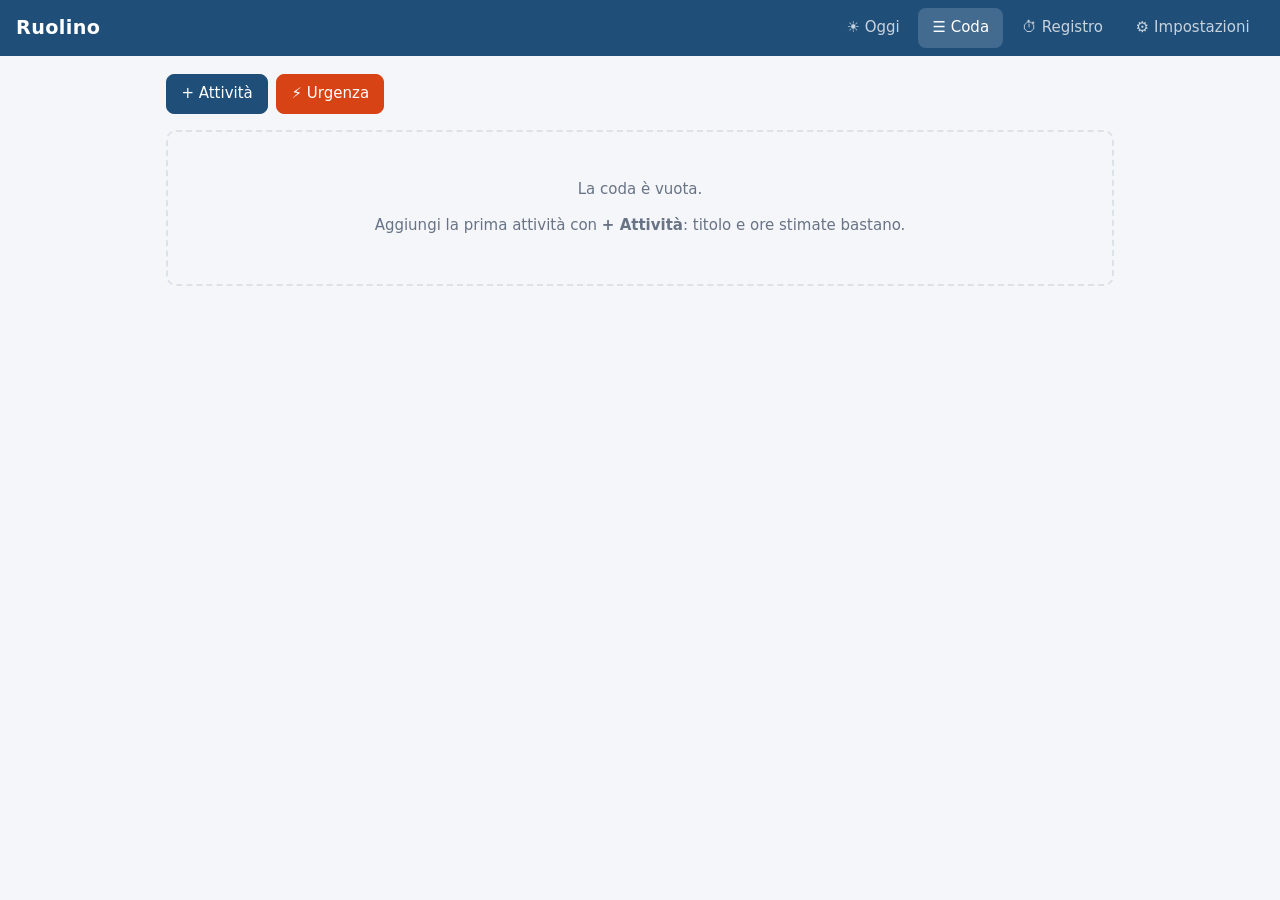
==== index.html @ 9492f5d6 "Fase 1: MVP locale di Ruolino Coda di lavoro con capacità giornaliera e scheduler che prevede inizio" ====
<!doctype html>
<html lang="it">
<head>
  <meta charset="utf-8" />
  <meta name="viewport" content="width=device-width, initial-scale=1, viewport-fit=cover" />
  <meta name="theme-color" content="#1f4e79" />
  <meta name="description" content="Ruolino: pianificazione personale delle attività con previsione delle date di fine." />
  <title>Ruolino</title>
  <link rel="icon" href="icons/icona.svg" type="image/svg+xml" />
  <link rel="stylesheet" href="css/app.css" />
</head>
<body>
  <div id="app"><p class="caricamento">Caricamento…</p></div>
  <noscript>Ruolino richiede JavaScript attivo.</noscript>
  <script type="module" src="js/app.js"></script>
</body>
</html>
---- css/app.css ----
/* =============================================================================
   app.css — Stile di Ruolino. Nessun framework: variabili CSS per i colori
   (tema chiaro e scuro automatico), layout responsive con un solo punto di
   rottura a 720px (telefono: navigazione in basso; portatile: in alto).
   ============================================================================= */

:root {
  --sfondo: #f4f6f9;
  --carta: #ffffff;
  --testo: #1c2430;
  --muto: #687385;
  --bordo: #dde2ea;
  --primario: #1f4e79;
  --primario-chiaro: #e5eef7;
  --ok: #2e7d4f;
  --ok-chiaro: #e3f3e9;
  --tardi: #c62828;
  --tardi-chiaro: #fdecec;
  --avviso: #b26a00;
  --avviso-chiaro: #fff4e0;
  --urgenza: #d84315;
  --ombra: 0 1px 3px rgba(20, 30, 50, 0.08), 0 1px 2px rgba(20, 30, 50, 0.04);
  --raggio: 10px;
  color-scheme: light;
}

@media (prefers-color-scheme: dark) {
  :root {
    --sfondo: #12161c;
    --carta: #1b2129;
    --testo: #e4e8ee;
    --muto: #95a0b0;
    --bordo: #2c3440;
    --primario: #6ea8dc;
    --primario-chiaro: #1d2b3a;
    --ok: #5cc28a;
    --ok-chiaro: #17291f;
    --tardi: #ff6b6b;
    --tardi-chiaro: #3a1c1f;
    --avviso: #f0a84a;
    --avviso-chiaro: #33281a;
    --urgenza: #ff8a5c;
    --ombra: none;
    color-scheme: dark;
  }
}

* { box-sizing: border-box; }
html { -webkit-text-size-adjust: 100%; }
body {
  margin: 0;
  background: var(--sfondo);
  color: var(--testo);
  font: 15px/1.45 system-ui, -apple-system, "Segoe UI", Roboto, sans-serif;
}
h1, h2, h3 { line-height: 1.2; }
h2 { font-size: 1.15rem; margin: 1.4rem 0 0.6rem; }
h3 { font-size: 0.95rem; margin: 1.3rem 0 0.5rem; color: var(--muto); text-transform: uppercase; letter-spacing: 0.04em; }
h3 small { text-transform: none; letter-spacing: 0; font-weight: normal; }
code { font-size: 0.9em; }
.caricamento { text-align: center; color: var(--muto); margin-top: 30vh; }

/* ---------- Controlli ---------- */
button, .bottone {
  font: inherit;
  border: 1px solid var(--bordo);
  background: var(--carta);
  color: var(--testo);
  border-radius: 8px;
  padding: 0.5rem 0.9rem;
  cursor: pointer;
  min-height: 40px;
  display: inline-flex;
  align-items: center;
  gap: 0.3rem;
}
button:disabled { opacity: 0.45; cursor: default; }
button.pri { background: var(--primario); border-color: var(--primario); color: #fff; }
button.ok { background: var(--ok); border-color: var(--ok); color: #fff; }
button.urg { background: var(--urgenza); border-color: var(--urgenza); color: #fff; }
button.pericolo { color: var(--tardi); border-color: var(--tardi); background: transparent; }
button.link { border: none; background: none; color: var(--primario); padding: 0.3rem 0; min-height: 0; }
button.icona { padding: 0.3rem 0.55rem; min-height: 34px; background: transparent; border-color: transparent; color: var(--muto); }
button.icona:hover:not(:disabled) { background: var(--primario-chiaro); color: var(--testo); }
button.elimina:hover { color: var(--tardi) !important; }
@media (prefers-color-scheme: dark) {
  button.pri, button.ok, button.urg { color: #10151b; }
}

input, select, textarea {
  font: inherit;
  color: var(--testo);
  background: var(--carta);
  border: 1px solid var(--bordo);
  border-radius: 8px;
  padding: 0.45rem 0.6rem;
  min-height: 40px;
  width: 100%;
}
input:focus, select:focus, textarea:focus { outline: 2px solid var(--primario); outline-offset: -1px; }
input[type="checkbox"] { width: 20px; height: 20px; min-height: 0; accent-color: var(--primario); flex: none; }
textarea { resize: vertical; }
label { display: flex; flex-direction: column; gap: 0.2rem; font-size: 0.85rem; color: var(--muto); }
label.check { flex-direction: row; align-items: center; gap: 0.5rem; color: var(--testo); font-size: 0.95rem; }
.muto { color: var(--muto); }
.ok { color: var(--ok); }
.tardi { color: var(--tardi); }
.avviso { color: var(--avviso); }

.chip {
  display: inline-block;
  font-size: 0.72rem;
  padding: 0.05rem 0.45rem;
  border-radius: 99px;
  background: var(--primario-chiaro);
  color: var(--primario);
  font-weight: 500;
  white-space: nowrap;
  vertical-align: middle;
}
.chip.cat { background: transparent; border: 1px solid var(--bordo); color: var(--muto); }
.chip.stato-doing { background: var(--ok-chiaro); color: var(--ok); }
.chip.piano { background: var(--ok-chiaro); color: var(--ok); }

.barra { height: 5px; background: var(--bordo); border-radius: 3px; overflow: hidden; margin-top: 0.35rem; }
.barra > div { height: 100%; background: var(--primario); border-radius: 3px; }

.slitta { font-size: 0.72rem; font-weight: 600; margin-left: 0.25rem; padding: 0 0.3rem; border-radius: 4px; }
.slitta.peggio { background: var(--tardi-chiaro); color: var(--tardi); }
.slitta.meglio { background: var(--ok-chiaro); color: var(--ok); }

/* ---------- Struttura ---------- */
.testata {
  position: sticky; top: 0; z-index: 10;
  display: flex; align-items: center; gap: 1rem;
  padding: 0.5rem 1rem;
  background: var(--primario);
  color: #fff;
}
@media (prefers-color-scheme: dark) { .testata { background: #182638; } }
.testata h1 { font-size: 1.2rem; margin: 0; letter-spacing: 0.02em; }
.nav { display: flex; gap: 0.25rem; margin-left: auto; }
.nav button { background: transparent; border: none; color: rgba(255, 255, 255, 0.75); }
.nav button.attivo { background: rgba(255, 255, 255, 0.16); color: #fff; }
main { max-width: 980px; margin: 0 auto; padding: 0.5rem 1rem 6rem; }

/* Telefono: navigazione fissa in basso, come un'app. */
@media (max-width: 720px) {
  .testata { justify-content: center; padding-top: calc(0.5rem + env(safe-area-inset-top)); }
  .nav {
    position: fixed; left: 0; right: 0; bottom: 0; margin: 0;
    background: var(--carta); border-top: 1px solid var(--bordo);
    padding-bottom: env(safe-area-inset-bottom);
    justify-content: space-around;
  }
  .nav button { flex-direction: column; gap: 0; font-size: 0.72rem; color: var(--muto); flex: 1; border-radius: 0; min-height: 56px; }
  .nav button.attivo { background: transparent; color: var(--primario); }
  .nav-icona { font-size: 1.25rem; line-height: 1.2; }
  main { padding-bottom: 8rem; padding-left: 0.6rem; padding-right: 0.6rem; }
}

.banner {
  display: flex; flex-wrap: wrap; align-items: center; gap: 0.6rem; justify-content: space-between;
  background: var(--avviso-chiaro); color: var(--testo);
  border: 1px solid var(--avviso); border-radius: var(--raggio);
  padding: 0.6rem 0.8rem; margin: 0.6rem 0;
}
.banner.errore { background: var(--tardi-chiaro); border-color: var(--tardi); }

.barra-strumenti { display: flex; gap: 0.5rem; margin: 0.6rem 0; }
.riepilogo { display: flex; flex-wrap: wrap; gap: 0.3rem 1.1rem; color: var(--muto); font-size: 0.88rem; margin: 0.5rem 0 0.7rem; }
.riepilogo b { color: var(--testo); }
.riepilogo .tardi b { color: var(--tardi); }
.vuoto-grande { text-align: center; color: var(--muto); padding: 2rem 1rem; border: 2px dashed var(--bordo); border-radius: var(--raggio); margin: 1rem 0; }
.azioni { display: flex; gap: 0.5rem; justify-content: flex-end; flex-wrap: wrap; }
.azioni.sinistra { justify-content: flex-start; }
.messaggio { color: var(--ok); }
.spazio { flex: 1; }

/* ---------- Inserimento rapido ---------- */
.rapido {
  background: var(--carta); border: 1px solid var(--bordo); border-radius: var(--raggio);
  padding: 0.8rem; margin-bottom: 0.8rem; display: flex; flex-direction: column; gap: 0.6rem; box-shadow: var(--ombra);
}
.rapido.urgenza { border-color: var(--urgenza); border-width: 2px; }
.rapido-titolo { font-weight: 600; font-size: 0.9rem; }
.rapido.urgenza .rapido-titolo { color: var(--urgenza); }
.riga-campi { display: flex; gap: 0.6rem; }
.riga-campi > * { flex: 1; }
.campo-titolo { font-size: 1.05rem; }

/* ---------- Coda ---------- */
.coda, .sotto, .fatte, .lista-sotto, .registrazioni, .voci-registro, .piano-oggi, .avvisi, .prossimi, .eccezioni {
  list-style: none; margin: 0; padding: 0;
}
.riga {
  background: var(--carta); border: 1px solid var(--bordo); border-left: 4px solid var(--bordo);
  border-radius: var(--raggio); margin-bottom: 0.45rem; box-shadow: var(--ombra);
}
.riga.stato-doing { border-left-color: var(--ok); }
.riga.stato-paused { opacity: 0.7; border-left-style: dashed; }
.riga.in-ritardo { border-left-color: var(--tardi); background: linear-gradient(90deg, var(--tardi-chiaro), var(--carta) 40%); }
.riga-princ { display: flex; align-items: center; gap: 0.5rem; padding: 0.55rem 0.4rem 0.55rem 0.2rem; }
.maniglia {
  cursor: grab; color: var(--muto); padding: 0.5rem 0.45rem; user-select: none; touch-action: none;
  font-size: 1.35rem; line-height: 1; flex: none; border-radius: 6px;
}
.maniglia:hover { background: var(--primario-chiaro); }
.pos { color: var(--muto); font-size: 0.8rem; width: 1.4rem; text-align: right; flex: none; }
.riga-corpo { flex: 1; min-width: 0; cursor: pointer; }
.riga .titolo { font-weight: 600; display: flex; flex-wrap: wrap; align-items: center; gap: 0.35rem; overflow-wrap: anywhere; }
.dettagli { font-size: 0.82rem; color: var(--muto); display: flex; flex-wrap: wrap; gap: 0 0.4rem; margin-top: 0.1rem; }
.dettagli b { color: var(--testo); }
.motivo { color: var(--avviso); }
.fine { text-align: right; flex: none; min-width: 6.5rem; cursor: pointer; }
.fine .data { font-weight: 600; white-space: nowrap; }
.fine .scad, .fine .inizio { font-size: 0.78rem; color: var(--muto); white-space: nowrap; }
.fine .scad.tardi { color: var(--tardi); font-weight: 600; }
.data.tardi { color: var(--tardi); }
.espandi { flex: none; width: 3rem; justify-content: center; padding: 0.3rem; font-size: 0.8rem; color: var(--muto); background: transparent; }
.espandi.vuoto { display: inline-block; }
.sotto { border-top: 1px solid var(--bordo); padding: 0.3rem 0.6rem 0.4rem 3.2rem; }
.sotto li { display: flex; gap: 0.5rem; align-items: baseline; padding: 0.2rem 0; font-size: 0.88rem; cursor: pointer; }
.sotto .titolo { flex: 1; font-weight: normal; }
.sotto .ore, .sotto .data { color: var(--muto); font-size: 0.8rem; white-space: nowrap; }
.sotto .stato-done .titolo { text-decoration: line-through; color: var(--muto); }
.spunta { color: var(--muto); width: 1rem; }
.trascina-fantasma { opacity: 0.35; }
.trascina-scelto { box-shadow: 0 6px 20px rgba(0, 0, 0, 0.18); }

.sezione-fatte { margin-top: 1.2rem; }
.fatte li { display: flex; gap: 0.7rem; align-items: center; padding: 0.35rem 0.2rem; border-bottom: 1px solid var(--bordo); font-size: 0.9rem; flex-wrap: wrap; }
.fatte .titolo { flex: 1; cursor: pointer; min-width: 10rem; }
.fatte .ore, .fatte .data { color: var(--muto); font-size: 0.82rem; }

@media (max-width: 720px) {
  .pos { display: none; }
  .fine { min-width: 5.2rem; }
  .espandi { width: 2.4rem; }
  .sotto { padding-left: 1.6rem; }
}

/* ---------- Editor (scheda modale) ---------- */
.modale {
  position: fixed; inset: 0; z-index: 50; background: rgba(10, 15, 25, 0.45);
  display: flex; align-items: flex-start; justify-content: center; overflow-y: auto; padding: 2rem 1rem;
}
.pannello {
  background: var(--sfondo); border-radius: 14px; width: 100%; max-width: 760px;
  padding: 1rem 1.2rem; box-shadow: 0 10px 40px rgba(0, 0, 0, 0.25);
}
@media (max-width: 720px) {
  .modale { padding: 0; }
  .pannello { border-radius: 0; min-height: 100%; padding: 0.8rem 0.8rem 2rem; }
}
.pannello-testa { display: flex; gap: 0.5rem; align-items: center; }
.campo-titolo.grande { font-size: 1.2rem; font-weight: 600; }
.esito { margin: 0.6rem 0; padding: 0.5rem 0.7rem; border-radius: 8px; background: var(--primario-chiaro); font-size: 0.92rem; }
.esito.tardi { background: var(--tardi-chiaro); }
.esito.avviso { background: var(--avviso-chiaro); color: var(--testo); }
.griglia { display: grid; grid-template-columns: repeat(auto-fit, minmax(160px, 1fr)); gap: 0.6rem; }
.totali { font-size: 0.88rem; color: var(--muto); margin-top: 0.5rem; }
.totali b { color: var(--testo); }
.sotto-riga {
  display: flex; align-items: center; gap: 0.4rem; flex-wrap: wrap;
  background: var(--carta); border: 1px solid var(--bordo); border-radius: 8px; padding: 0.3rem 0.4rem; margin-bottom: 0.35rem;
}
.sotto-riga .s-titolo { flex: 1 1 12rem; }
.sotto-riga.stato-done .s-titolo { text-decoration: line-through; color: var(--muto); }
.sotto-riga.stato-paused { opacity: 0.7; }
label.mini { flex-direction: row; align-items: center; gap: 0.3rem; font-size: 0.78rem; }
label.mini input { width: 4.2rem; min-height: 34px; padding: 0.3rem 0.4rem; }
.s-info { font-size: 0.78rem; color: var(--muto); min-width: 8rem; }
.aggiungi-sotto { display: flex; gap: 0.4rem; margin-top: 0.3rem; }
.ore-corto { width: 5rem !important; flex: none; }
.predecessori { display: flex; flex-direction: column; gap: 0.3rem; max-height: 14rem; overflow-y: auto; background: var(--carta); border: 1px solid var(--bordo); border-radius: 8px; padding: 0.5rem 0.7rem; }
.registrazioni li { display: flex; align-items: center; gap: 0.7rem; padding: 0.25rem 0; border-bottom: 1px solid var(--bordo); font-size: 0.9rem; }
.registrazioni .titolo { flex: 1; min-width: 0; }
.pannello-piede { display: flex; gap: 0.5rem; margin-top: 1.4rem; flex-wrap: wrap; }

/* ---------- Registro ---------- */
.navigatore-data { display: flex; gap: 0.3rem; align-items: center; margin-top: 0.6rem; }
.navigatore-data input { width: auto; flex: none; }
.filtro { margin-bottom: 0.5rem; }
.voci-registro li {
  background: var(--carta); border: 1px solid var(--bordo); border-radius: 8px;
  padding: 0.5rem 0.6rem; margin-bottom: 0.35rem;
}
.voci-registro li.attiva { border-color: var(--primario); box-shadow: 0 0 0 1px var(--primario); }
.voce-titolo { font-weight: 500; margin-bottom: 0.35rem; }
.voce-titolo small { color: var(--muto); font-weight: normal; }
.voce-campi { display: flex; flex-wrap: wrap; gap: 0.4rem 0.8rem; align-items: center; }
.rapidi { display: inline-flex; gap: 0.25rem; }
.rapidi button { min-height: 34px; padding: 0.2rem 0.55rem; font-size: 0.85rem; }
.mini-check { font-size: 0.85rem; }
.piede-fisso {
  position: sticky; bottom: 0; display: flex; justify-content: space-between; align-items: center; gap: 1rem;
  background: var(--sfondo); border-top: 1px solid var(--bordo); padding: 0.6rem 0; margin-top: 0.8rem;
}
@media (max-width: 720px) { .piede-fisso { bottom: calc(56px + env(safe-area-inset-bottom)); } }

/* ---------- Oggi ---------- */
.piano-oggi .gruppo { background: var(--carta); border: 1px solid var(--bordo); border-radius: var(--raggio); margin-bottom: 0.5rem; padding: 0.5rem 0.7rem; box-shadow: var(--ombra); }
.gruppo-testa { display: flex; justify-content: space-between; cursor: pointer; }
.piano-oggi ul { list-style: none; margin: 0.3rem 0 0; padding: 0; }
.voce-oggi { display: flex; align-items: center; gap: 0.6rem; padding: 0.2rem 0; font-size: 0.92rem; }
.voce-oggi .titolo { flex: 1; }
.voce-oggi .ore { color: var(--muto); white-space: nowrap; }
.registra-rapido { display: inline-flex; gap: 0.25rem; }
.registra-rapido input { width: 4rem; min-height: 34px; padding: 0.25rem 0.4rem; }
.registra-rapido button { min-height: 34px; padding: 0.2rem 0.6rem; }
.suggerimento { font-size: 0.82rem; }
.avvisi li { padding: 0.45rem 0.7rem; border-radius: 8px; margin-bottom: 0.3rem; cursor: pointer; font-size: 0.9rem; }
.avvisi li.tardi { background: var(--tardi-chiaro); }
.avvisi li.avviso { background: var(--avviso-chiaro); color: var(--testo); }
.prossimi li { display: flex; gap: 0.8rem; padding: 0.35rem 0; border-bottom: 1px solid var(--bordo); align-items: baseline; }
.prossimi .data { width: 6.5rem; flex: none; color: var(--muto); font-size: 0.88rem; }
.prossimi .chip { margin: 0 0.3rem 0.2rem 0; cursor: pointer; }

/* ---------- Impostazioni ---------- */
.settimana { display: grid; grid-template-columns: repeat(7, 1fr); gap: 0.5rem; }
@media (max-width: 720px) { .settimana { grid-template-columns: repeat(4, 1fr); } }
.eccezione-nuova { display: grid; grid-template-columns: repeat(auto-fit, minmax(140px, 1fr)); gap: 0.5rem; align-items: end; margin-bottom: 0.7rem; }
.eccezione-nuova .largo { grid-column: span 2; }
.eccezioni li { display: flex; gap: 0.8rem; align-items: center; padding: 0.25rem 0; border-bottom: 1px solid var(--bordo); font-size: 0.9rem; }
.eccezioni .data { width: 7rem; }
.eccezioni .titolo { flex: 1; color: var(--muto); }
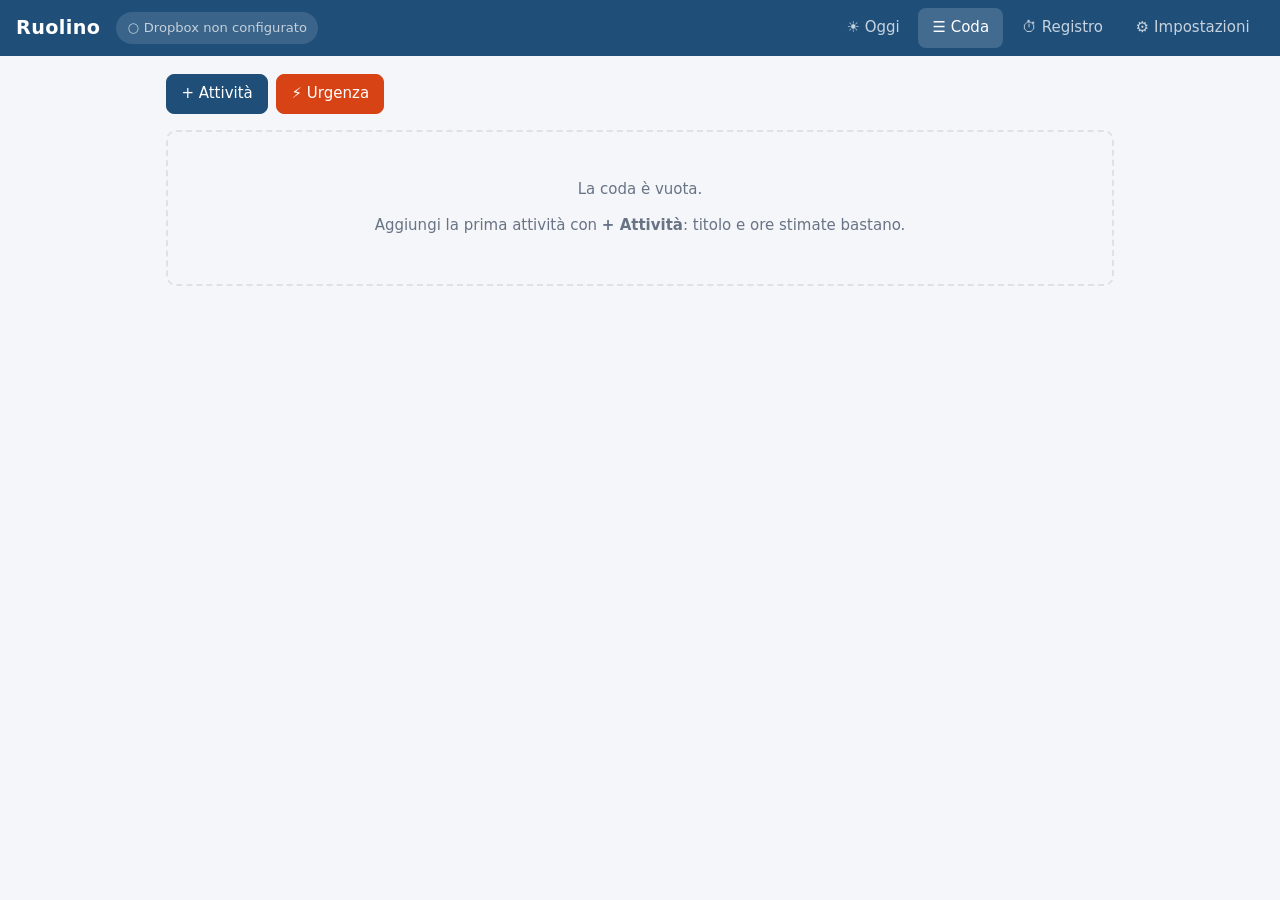
==== commit dc6c3209: "Fase 2: sincronizzazione Dropbox, PWA offline, CI - Unione a tre vie record per record (merge.js): v" ====
--- a/index.html
+++ b/index.html
@@ -7,6 +7,8 @@
   <meta name="description" content="Ruolino: pianificazione personale delle attività con previsione delle date di fine." />
   <title>Ruolino</title>
   <link rel="icon" href="icons/icona.svg" type="image/svg+xml" />
+  <link rel="apple-touch-icon" href="icons/icona-192.png" />
+  <link rel="manifest" href="manifest.webmanifest" />
   <link rel="stylesheet" href="css/app.css" />
 </head>
 <body>
--- a/css/app.css
+++ b/css/app.css
@@ -317,6 +317,36 @@
 .prossimi .data { width: 6.5rem; flex: none; color: var(--muto); font-size: 0.88rem; }
 .prossimi .chip { margin: 0 0.3rem 0.2rem 0; cursor: pointer; }
 
+/* ---------- Sincronizzazione ---------- */
+.indicatore-sync {
+  background: rgba(255, 255, 255, 0.12); border: none; color: #fff; font-size: 0.82rem;
+  min-height: 32px; padding: 0.2rem 0.7rem; border-radius: 99px;
+}
+.indicatore-sync .icona-sync { font-weight: 700; }
+.indicatore-sync.ok .icona-sync { color: #8fe0b0; }
+.indicatore-sync.avviso .icona-sync { color: #ffd27a; }
+.indicatore-sync.tardi { background: #c62828; }
+.indicatore-sync.muto { color: rgba(255, 255, 255, 0.7); }
+.gira .icona-sync { display: inline-block; animation: gira 1s linear infinite; }
+@keyframes gira { to { transform: rotate(360deg); } }
+@media (max-width: 720px) {
+  .indicatore-sync { position: absolute; right: 0.6rem; }
+  .indicatore-sync .testo-sync { display: none; }
+}
+.stato-sync { display: flex; gap: 0.7rem; align-items: flex-start; background: var(--carta); border: 1px solid var(--bordo); border-radius: var(--raggio); padding: 0.7rem 0.9rem; margin-bottom: 0.6rem; }
+.stato-sync .icona-sync { font-size: 1.3rem; line-height: 1.2; font-weight: 700; }
+.stato-sync.ok .icona-sync { color: var(--ok); }
+.stato-sync.avviso .icona-sync { color: var(--avviso); }
+.stato-sync.tardi .icona-sync { color: var(--tardi); }
+.stato-sync.gira .icona-sync { color: var(--primario); }
+.banner.info { background: var(--primario-chiaro); border-color: var(--primario); }
+.conflitti { list-style: none; margin: 0; padding: 0; }
+.conflitti > li { background: var(--carta); border: 1px solid var(--avviso); border-radius: var(--raggio); padding: 0.6rem 0.8rem; margin-bottom: 0.6rem; }
+.diff { width: 100%; border-collapse: collapse; font-size: 0.86rem; margin: 0.4rem 0 0.6rem; }
+.diff th, .diff td { text-align: left; padding: 0.25rem 0.4rem; border-bottom: 1px solid var(--bordo); vertical-align: top; overflow-wrap: anywhere; }
+.diff th { color: var(--muto); font-weight: 500; }
+.diff td:first-child { color: var(--muto); width: 28%; }
+
 /* ---------- Impostazioni ---------- */
 .settimana { display: grid; grid-template-columns: repeat(7, 1fr); gap: 0.5rem; }
 @media (max-width: 720px) { .settimana { grid-template-columns: repeat(4, 1fr); } }
